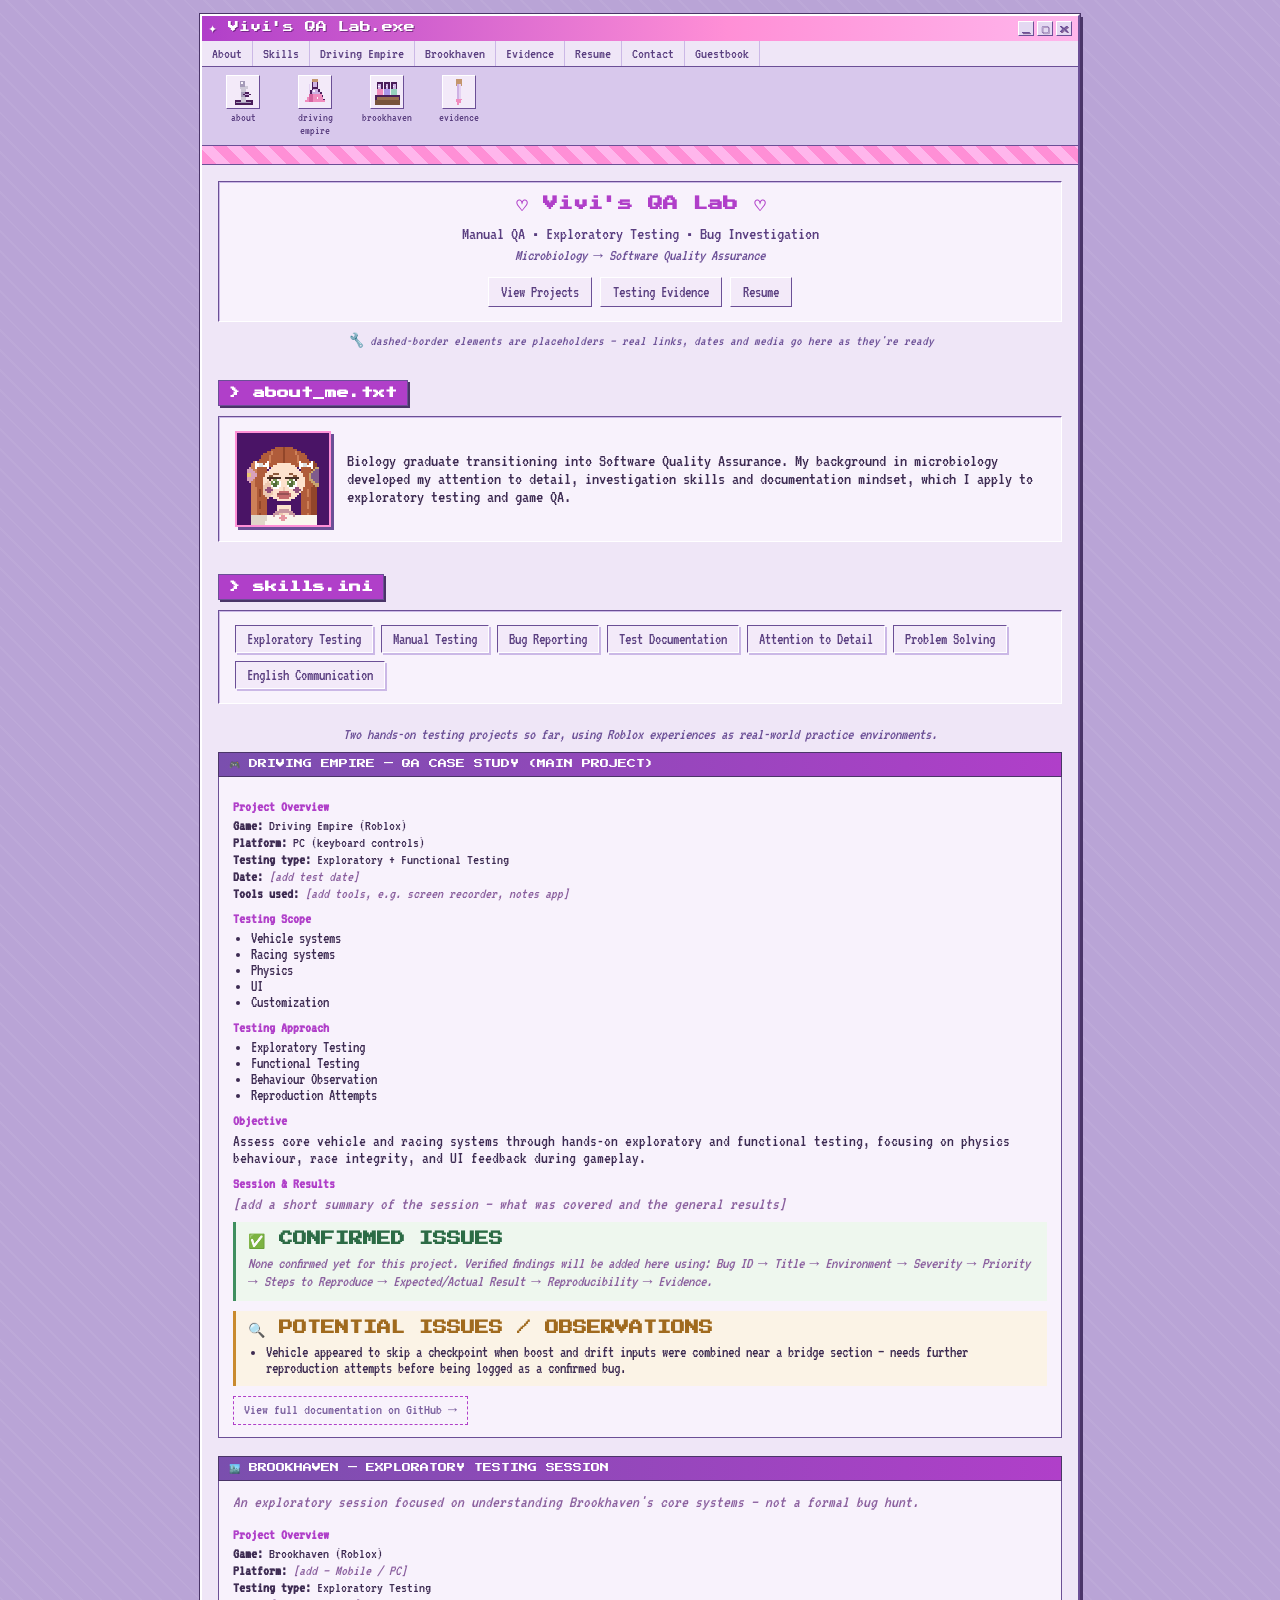
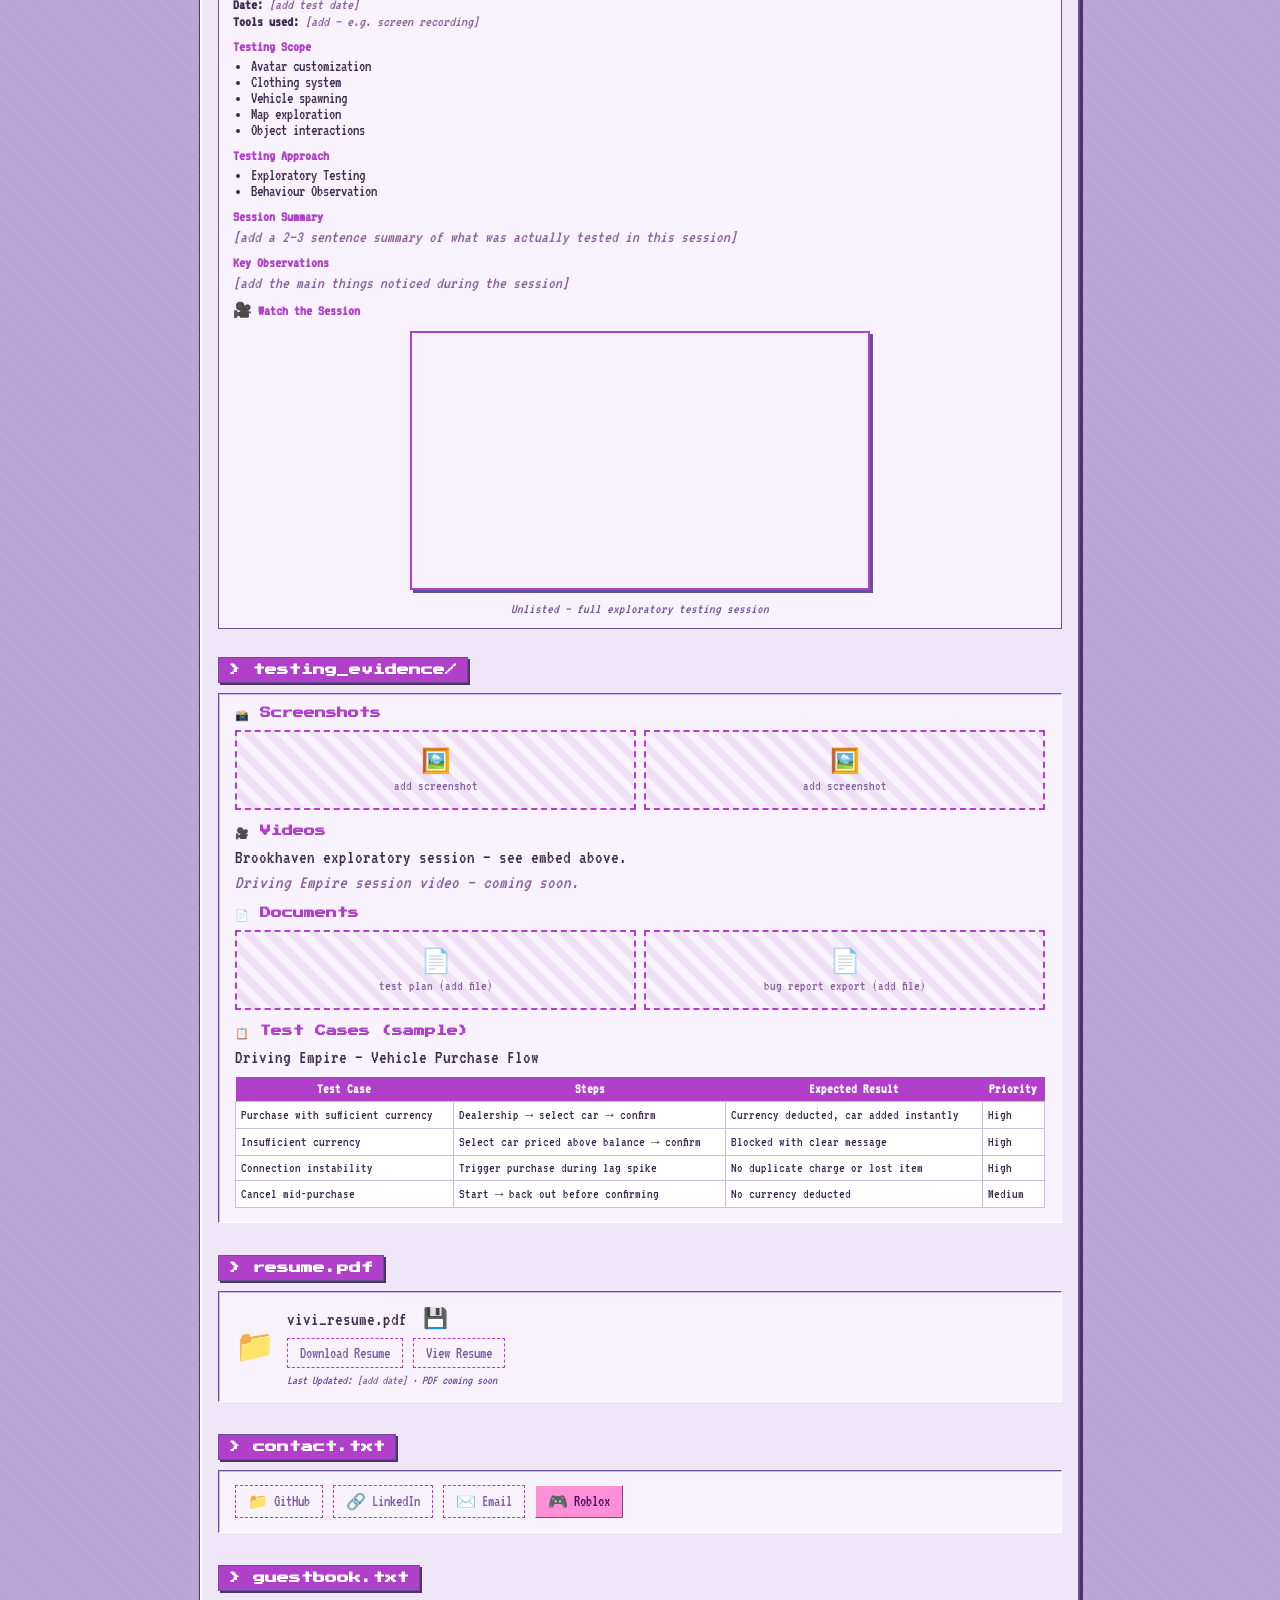
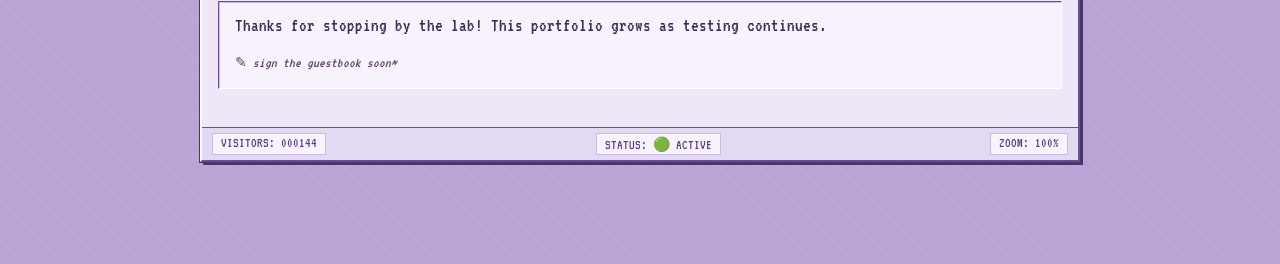
==== vivis-qa-lab-project/vivis-qa-lab/index.html @ 40f6d7b9 "Add files via upload" ====
<!DOCTYPE html>
<html lang="en">
<head>
<meta charset="UTF-8">
<title>&#10022; Vivi's QA Lab.exe &#10022;</title>
<link rel="stylesheet" href="style.css">
</head>
<body>

<div class="desktop">
  <div class="win">
    <div class="titlebar">
      <div>&#10022; Vivi's QA Lab.exe</div>
      <div class="tbtns"><span>_</span><span>&#9634;</span><span>x</span></div>
    </div>
    <div class="menubar">
      <a href="#about">About</a>
      <a href="#skills">Skills</a>
      <a href="#driving-empire">Driving Empire</a>
      <a href="#brookhaven">Brookhaven</a>
      <a href="#evidence">Evidence</a>
      <a href="#resume">Resume</a>
      <a href="#contact">Contact</a>
      <a href="#guestbook">Guestbook</a>
    </div>
    <div class="toolbar">
      <a href="#about"><div class="ticon"><img src="assets/icon-microscope.png" alt="microscope"></div><div class="tlabel">about</div></a>
      <a href="#driving-empire"><div class="ticon"><img src="assets/icon-flask.png" alt="flask"></div><div class="tlabel">driving empire</div></a>
      <a href="#brookhaven"><div class="ticon"><img src="assets/icon-testtubes.png" alt="test tubes"></div><div class="tlabel">brookhaven</div></a>
      <a href="#evidence"><div class="ticon"><img src="assets/icon-pipette.png" alt="pipette"></div><div class="tlabel">evidence</div></a>
    </div>
    <div class="statusstrip">
      <div class="scrolltext">&#10022; VIVI'S QA LAB &#10022; MICROBIOLOGY GRAD TRANSITIONING INTO GAME QA &#10022; TWO HANDS-ON TESTING PROJECTS BELOW &#10022; BEST VIEWED AT 800x600 &#10022;</div>
    </div>

    <div class="winbody">

      <section id="home">
        <div class="inset hero-inner">
          <h1>&#9825; Vivi's QA Lab &#9825;</h1>
          <div class="hero-tagline">Manual QA &bull; Exploratory Testing &bull; Bug Investigation</div>
          <div class="hero-sub">Microbiology &rarr; Software Quality Assurance</div>
          <div class="hero-btns">
            <a href="#driving-empire">View Projects</a>
            <a href="#evidence">Testing Evidence</a>
            <a href="#resume">Resume</a>
          </div>
        </div>
        <div class="legend-note">&#128295; dashed-border elements are placeholders &mdash; real links, dates and media go here as they're ready</div>
      </section>

      <section id="about">
        <h2 class="section-title">&gt; about_me.txt</h2>
        <div class="inset about-flex">
          <div class="avatar-box"><img src="assets/avatar.png" alt="Vivi pixel avatar"></div>
          <div class="about-text">Biology graduate transitioning into Software Quality Assurance. My background in microbiology developed my attention to detail, investigation skills and documentation mindset, which I apply to exploratory testing and game QA.</div>
        </div>
      </section>

      <section id="skills">
        <h2 class="section-title">&gt; skills.ini</h2>
        <div class="inset skills-tags">
          <span class="skill-tag">Exploratory Testing</span>
          <span class="skill-tag">Manual Testing</span>
          <span class="skill-tag">Bug Reporting</span>
          <span class="skill-tag">Test Documentation</span>
          <span class="skill-tag">Attention to Detail</span>
          <span class="skill-tag">Problem Solving</span>
          <span class="skill-tag">English Communication</span>
        </div>
      </section>

      <p class="project-intro" style="text-align:center;">Two hands-on testing projects so far, using Roblox experiences as real-world practice environments.</p>

      <section id="driving-empire" class="experiment">
        <div class="exp-titlebar">&#127918; DRIVING EMPIRE &mdash; QA CASE STUDY (MAIN PROJECT)</div>
        <div class="exp-body">

          <div class="exp-section-label">Project Overview</div>
          <div class="overview-grid">
            <div><b>Game:</b> Driving Empire (Roblox)</div>
            <div><b>Platform:</b> PC (keyboard controls)</div>
            <div><b>Testing type:</b> Exploratory + Functional Testing</div>
            <div><b>Date:</b> <span class="placeholder-text">[add test date]</span></div>
            <div><b>Tools used:</b> <span class="placeholder-text">[add tools, e.g. screen recorder, notes app]</span></div>
          </div>

          <div class="exp-section-label">Testing Scope</div>
          <ul class="scope-list">
            <li>Vehicle systems</li>
            <li>Racing systems</li>
            <li>Physics</li>
            <li>UI</li>
            <li>Customization</li>
          </ul>

          <div class="exp-section-label">Testing Approach</div>
          <ul class="approach-list">
            <li>Exploratory Testing</li>
            <li>Functional Testing</li>
            <li>Behaviour Observation</li>
            <li>Reproduction Attempts</li>
          </ul>

          <div class="exp-section-label">Objective</div>
          <p style="margin:0 0 6px;">Assess core vehicle and racing systems through hands-on exploratory and functional testing, focusing on physics behaviour, race integrity, and UI feedback during gameplay.</p>

          <div class="exp-section-label">Session &amp; Results</div>
          <p style="margin:0 0 6px;" class="placeholder-text">[add a short summary of the session &mdash; what was covered and the general results]</p>

          <div class="issue-block confirmed">
            <h5>&#9989; CONFIRMED ISSUES</h5>
            <p class="placeholder-text" style="margin:0;">None confirmed yet for this project. Verified findings will be added here using: Bug ID &rarr; Title &rarr; Environment &rarr; Severity &rarr; Priority &rarr; Steps to Reproduce &rarr; Expected/Actual Result &rarr; Reproducibility &rarr; Evidence.</p>
          </div>

          <div class="issue-block potential">
            <h5>&#128269; POTENTIAL ISSUES / OBSERVATIONS</h5>
            <ul>
              <li>Vehicle appeared to skip a checkpoint when boost and drift inputs were combined near a bridge section &mdash; needs further reproduction attempts before being logged as a confirmed bug.</li>
            </ul>
          </div>

          <a class="gh-link" href="#">View full documentation on GitHub &rarr;</a>
        </div>
      </section>

      <section id="brookhaven" class="experiment">
        <div class="exp-titlebar">&#127961;&#65039; BROOKHAVEN &mdash; EXPLORATORY TESTING SESSION</div>
        <div class="exp-body">
          <p class="placeholder-text" style="margin-top:0;">An exploratory session focused on understanding Brookhaven's core systems &mdash; not a formal bug hunt.</p>

          <div class="exp-section-label">Project Overview</div>
          <div class="overview-grid">
            <div><b>Game:</b> Brookhaven (Roblox)</div>
            <div><b>Platform:</b> <span class="placeholder-text">[add &mdash; Mobile / PC]</span></div>
            <div><b>Testing type:</b> Exploratory Testing</div>
            <div><b>Date:</b> <span class="placeholder-text">[add test date]</span></div>
            <div><b>Tools used:</b> <span class="placeholder-text">[add &mdash; e.g. screen recording]</span></div>
          </div>

          <div class="exp-section-label">Testing Scope</div>
          <ul class="scope-list">
            <li>Avatar customization</li>
            <li>Clothing system</li>
            <li>Vehicle spawning</li>
            <li>Map exploration</li>
            <li>Object interactions</li>
          </ul>

          <div class="exp-section-label">Testing Approach</div>
          <ul class="approach-list">
            <li>Exploratory Testing</li>
            <li>Behaviour Observation</li>
          </ul>

          <div class="exp-section-label">Session Summary</div>
          <p style="margin:0 0 6px;" class="placeholder-text">[add a 2&ndash;3 sentence summary of what was actually tested in this session]</p>

          <div class="exp-section-label">Key Observations</div>
          <p style="margin:0 0 6px;" class="placeholder-text">[add the main things noticed during the session]</p>

          <div class="exp-section-label">&#127909; Watch the Session</div>
          <div class="video-embed-wrap">
            <iframe src="https://www.youtube.com/embed/bSPK9YDw3Xk" title="Brookhaven exploratory testing session" allow="accelerometer; encrypted-media; gyroscope; picture-in-picture" allowfullscreen></iframe>
          </div>
          <div class="video-caption">Unlisted &mdash; full exploratory testing session</div>
        </div>
      </section>

      <section id="evidence">
        <h2 class="section-title">&gt; testing_evidence/</h2>
        <div class="inset">

          <div class="evidence-sub">
            <h4>&#128248; Screenshots</h4>
            <div class="evidence-grid">
              <div class="evidence-box"><div class="eicon">&#128444;&#65039;</div>add screenshot</div>
              <div class="evidence-box"><div class="eicon">&#128444;&#65039;</div>add screenshot</div>
            </div>
          </div>

          <div class="evidence-sub">
            <h4>&#127909; Videos</h4>
            <p style="margin:0 0 6px;">Brookhaven exploratory session &mdash; see embed above.</p>
            <p style="margin:0;" class="placeholder-text">Driving Empire session video &mdash; coming soon.</p>
          </div>

          <div class="evidence-sub">
            <h4>&#128196; Documents</h4>
            <div class="evidence-grid">
              <div class="evidence-box"><div class="eicon">&#128196;</div>test plan (add file)</div>
              <div class="evidence-box"><div class="eicon">&#128196;</div>bug report export (add file)</div>
            </div>
          </div>

          <div class="evidence-sub" style="margin-bottom:0;">
            <h4>&#128203; Test Cases (sample)</h4>
            <p style="margin:0 0 4px;">Driving Empire &mdash; Vehicle Purchase Flow</p>
            <div class="table-scroll">
              <table class="testplan-table">
                <tr><th>Test Case</th><th>Steps</th><th>Expected Result</th><th>Priority</th></tr>
                <tr><td>Purchase with sufficient currency</td><td>Dealership &rarr; select car &rarr; confirm</td><td>Currency deducted, car added instantly</td><td>High</td></tr>
                <tr><td>Insufficient currency</td><td>Select car priced above balance &rarr; confirm</td><td>Blocked with clear message</td><td>High</td></tr>
                <tr><td>Connection instability</td><td>Trigger purchase during lag spike</td><td>No duplicate charge or lost item</td><td>High</td></tr>
                <tr><td>Cancel mid-purchase</td><td>Start &rarr; back out before confirming</td><td>No currency deducted</td><td>Medium</td></tr>
              </table>
            </div>
          </div>

        </div>
      </section>

      <section id="resume">
        <h2 class="section-title">&gt; resume.pdf</h2>
        <div class="inset file-tab">
          <div class="fico">&#128193;</div>
          <div style="flex:1; min-width:180px;">
            <div style="margin-bottom:4px;">vivi_resume.pdf &nbsp;<span class="floppy-hover" title="save your progress!">&#128190;</span></div>
            <div class="resume-row">
              <a class="resume-btn" href="#">Download Resume</a>
              <a class="resume-btn" href="#">View Resume</a>
            </div>
            <div class="resume-note">Last Updated: <span class="placeholder-text">[add date]</span> &middot; PDF coming soon</div>
          </div>
        </div>
      </section>

      <section id="contact">
        <h2 class="section-title">&gt; contact.txt</h2>
        <div class="inset">
          <div class="contact-icons">
            <a class="contact-item" href="#"><span>&#128193;</span> GitHub</a>
            <a class="contact-item" href="#"><span>&#128279;</span> LinkedIn</a>
            <a class="contact-item" href="#"><span>&#9993;&#65039;</span> Email</a>
            <a class="contact-item real" href="https://www.roblox.com/share?code=942c1732c4fe4146af4039e1edab7d57&type=Profile&source=ProfileShare&stamp=1785298698552" target="_blank" rel="noopener"><span>&#127918;</span> Roblox</a>
          </div>
        </div>
      </section>

      <section id="guestbook">
        <h2 class="section-title">&gt; guestbook.txt</h2>
        <div class="inset">
          <p style="margin-top:0;">Thanks for stopping by the lab! This portfolio grows as testing continues.</p>
          <div class="guestbook-entry">&#9998; <em>sign the guestbook soon~</em></div>
        </div>
      </section>

    </div>

    <div class="statusbar">
      <span id="visitcount">VISITORS: 000142</span>
      <span>STATUS: &#128994; ACTIVE</span>
      <span>ZOOM: 100%</span>
    </div>
  </div>

  <div class="mouse-track">
    <div class="lab-mouse" id="labmouse"><img src="assets/mouse-frame1.png" id="mouseimg"></div>
  </div>
</div>

<script src="scripts/script.js"></script>

</body>
</html>
---- vivis-qa-lab-project/vivis-qa-lab/style.css ----
@import url('https://fonts.googleapis.com/css2?family=Press+Start+2P&family=VT323&display=swap');
* { box-sizing: border-box; }
body {
  margin: 0; background: #b9a4d6;
  background-image: repeating-linear-gradient(45deg, rgba(255,255,255,0.05) 0px, rgba(255,255,255,0.05) 2px, transparent 2px, transparent 14px);
  font-family: 'VT323', monospace; font-size: 19px; color: #3d2b52; padding: 14px 8px 0; min-height: 100vh;
}
.desktop { max-width: 880px; margin: 0 auto; padding-bottom: 60px; }
.win {
  background: #e4d9f2; border: 2px solid #fff; border-right-color: #6b4f96; border-bottom-color: #6b4f96;
  box-shadow: 3px 3px 0 #4a3568, 0 0 0 1px #4a3568; margin-bottom: 4px; animation: crtFlicker 7s infinite;
}
@keyframes crtFlicker { 0%,19%,21%,23%,25%,54%,56%,100% { opacity: 1; } 20%,24%,55% { opacity: 0.985; } }
.blink { animation: blink 1s steps(1) infinite; }
@keyframes blink { 50% { opacity: 0; } }
.titlebar {
  background: linear-gradient(90deg, #b03fc9 0%, #ff8fd6 60%, #ffb6ec 100%); color: #fff;
  font-family: 'Press Start 2P', monospace; font-size: 11px; display: flex; align-items: center; justify-content: space-between;
  padding: 5px 6px; text-shadow: 1px 1px 0 rgba(74,20,90,0.6);
}
.titlebar .tbtns { display:flex; gap:3px; }
.titlebar .tbtns span {
  width: 16px; height: 15px; background: #e4d9f2; border: 1px solid #fff; border-right-color:#6b4f96; border-bottom-color:#6b4f96;
  color: #6b4f96; display:flex; align-items:center; justify-content:center; font-size: 9px; font-family:'Press Start 2P', monospace;
}
.titlebar .tbtns span:active { border-color:#6b4f96; border-right-color:#fff; border-bottom-color:#fff; transform: translate(1px,1px); }
.menubar { display: flex; flex-wrap: wrap; background: #efe6f7; border-bottom: 1px solid #6b4f96; font-size: 15px; }
.menubar a { padding: 5px 10px; color: #5a3f80; text-decoration: none; border-right: 1px solid #cbb8e6; }
.menubar a:hover { background: #ff8fd6; color:#fff; }
.toolbar { display: flex; flex-wrap: wrap; gap: 10px; background: #d8c8ec; border-bottom: 1px solid #6b4f96; padding: 8px 10px; }
.toolbar a { display: flex; flex-direction: column; align-items: center; gap: 2px; text-decoration: none; width: 62px; }
.toolbar .ticon {
  width: 34px; height: 34px; background: #f3eaf9; border: 1px solid #fff; border-right-color:#6b4f96; border-bottom-color:#6b4f96;
  display: flex; align-items:center; justify-content:center; overflow: hidden; transition: transform 0.15s, filter 0.15s;
}
.toolbar a:hover .ticon { transform: scale(1.12); filter: brightness(1.15); }
.toolbar .ticon img { width: 26px; height:26px; image-rendering: pixelated; }
.toolbar .tlabel { font-size: 12px; color: #5a3f80; text-align:center; line-height:1.1; }
.statusstrip {
  background: repeating-linear-gradient(45deg, #ff8fd6, #ff8fd6 10px, #ffb6ec 10px, #ffb6ec 20px); border-bottom: 1px solid #6b4f96;
  font-family: 'Press Start 2P', monospace; font-size: 8px; color: #4a0d63; overflow: hidden; white-space: nowrap; padding: 4px 0;
}
.statusstrip .scrolltext { display: inline-block; padding-left: 100%; animation: scroll-left 16s linear infinite; }
@keyframes scroll-left { 0% { transform: translateX(0);} 100% { transform: translateX(-100%);} }
.winbody { padding: 16px; background: #efe6f7; }
.inset { background: #f8f2fc; border: 1px solid #6b4f96; border-right-color:#fff; border-bottom-color:#fff; box-shadow: inset 1px 1px 0 #cbb8e6; padding: 14px 16px; }
section { margin-bottom: 22px; }
h2.section-title {
  font-family: 'Press Start 2P', monospace; font-size: 12px; color: #fff; background: #b03fc9; border: 1px solid #6b4f96;
  padding: 6px 10px; display:inline-block; margin-bottom: 10px; box-shadow: 2px 2px 0 #4a3568;
}
.hero-inner { text-align:center; }
.hero-inner h1 { font-family: 'Press Start 2P', monospace; font-size: 15px; color: #b03fc9; margin: 0 0 10px; }
.hero-tagline { font-size: 18px; color:#5a3f80; margin: 4px 0; }
.hero-sub { font-size: 16px; color:#6b4f96; font-style: italic; margin: 2px 0 10px; }
.hero-btns { display:flex; gap:8px; justify-content:center; flex-wrap:wrap; margin-top: 12px; }
.hero-btns a {
  font-family: 'VT323', monospace; font-size: 16px; background: #f3eaf9; border: 1px solid #fff;
  border-right-color:#6b4f96; border-bottom-color:#6b4f96; padding: 6px 12px; text-decoration:none; color:#5a3f80;
}
.hero-btns a:active { border-color:#6b4f96; border-right-color:#fff; border-bottom-color:#fff; transform: translate(1px,1px); }
.legend-note { text-align:center; font-size:14px; color:#6b4f96; font-style:italic; margin: 10px 0 0; }
.about-flex { display:flex; gap:16px; flex-wrap:wrap; align-items:center; }
.avatar-box { width:96px; height:96px; flex-shrink:0; background:#4a1466; border:2px solid #ff8fd6; box-shadow:3px 3px 0 #6b4f96; overflow:hidden; }
.avatar-box img { width:100%; height:100%; object-fit:contain; image-rendering:pixelated; }
.about-text { flex:1; min-width:200px; font-size:18px; }
.skills-tags { display:flex; flex-wrap:wrap; gap:8px; }
.skill-tag {
  font-family:'VT323',monospace; font-size:16px; background:#f3eaf9; border:1px solid #6b4f96; border-right-color:#fff; border-bottom-color:#fff;
  box-shadow:2px 2px 0 #cbb8e6; padding:5px 11px; color:#5a3f80;
}
.project-intro { font-size:16px; color:#6b4f96; font-style:italic; margin-bottom:10px; }
.experiment { margin-bottom: 18px; }
.exp-titlebar { background: linear-gradient(90deg, #7a4fae, #b03fc9); color:#fff; font-family:'Press Start 2P', monospace; font-size:9px; padding: 6px 10px; border: 1px solid #4a3568; }
.exp-body { background:#f8f2fc; border:1px solid #6b4f96; border-top:none; padding: 12px 14px; font-size: 17px; }
.exp-section-label { font-weight:bold; color:#b03fc9; margin:10px 0 4px; font-size:15px; }
.overview-grid { font-size:15px; margin: 4px 0 10px; }
.overview-grid div { margin: 2px 0; }
.placeholder-text { color:#8a5f9e; font-style:italic; }
.scope-list, .approach-list { margin:0 0 8px; padding-left:18px; font-size:16px; }
.issue-block { margin-top: 10px; padding: 10px 12px; border-left: 3px solid; font-size: 16px; }
.issue-block.confirmed { border-left-color: #3f8f5f; background: #eef7ee; }
.issue-block.potential { border-left-color: #c98a2e; background: #fbf3e6; }
.issue-block h5 { margin: 0 0 6px; font-size: 14px; font-family:'Press Start 2P', monospace; }
.issue-block.confirmed h5 { color: #2c6b45; }
.issue-block.potential h5 { color: #a06a1e; }
.issue-block ul { margin: 4px 0 0; padding-left: 18px; }
.gh-link { display:inline-block; margin-top:10px; font-family:'VT323',monospace; font-size:15px; border:1px dashed #b03fc9; color:#7a5f9e; background:#f8f2fc; padding:5px 10px; text-decoration:none; }
.video-embed-wrap { position:relative; max-width:460px; margin:12px auto; aspect-ratio:16/9; border:2px solid #b03fc9; box-shadow:3px 3px 0 #6b4f96; overflow:hidden; }
.video-embed-wrap iframe { width:100%; height:100%; border:0; display:block; }
.video-caption { text-align:center; font-size:14px; color:#6b4f96; font-style:italic; margin-top:6px; }
.evidence-sub { margin-bottom: 16px; }
.evidence-sub h4 { font-family:'Press Start 2P', monospace; font-size:11px; color:#b03fc9; margin:0 0 8px; }
.evidence-grid { display:grid; grid-template-columns:1fr 1fr; gap:8px; }
.evidence-box {
  min-height: 80px; border: 2px dashed #b03fc9; background: repeating-linear-gradient(45deg, #f8f2fc, #f8f2fc 8px, #efe0f5 8px, #efe0f5 16px);
  display:flex; flex-direction:column; align-items:center; justify-content:center; font-size: 14px; color:#8a5f9e; gap:4px;
}
.evidence-box .eicon { font-size: 24px; }
.table-scroll { overflow-x: auto; }
.testplan-table { width:100%; border-collapse:collapse; font-size:14px; margin-top:6px; min-width:420px; }
.testplan-table th { background:#b03fc9; color:#fff; padding:5px; font-family:'VT323',monospace; }
.testplan-table td { border:1px solid #cbb8e6; padding:5px; background:#fff; }
.file-tab { display:flex; align-items:center; gap:12px; flex-wrap:wrap; }
.fico { font-size:32px; }
.resume-row { display:flex; gap:10px; flex-wrap:wrap; margin-top:8px; }
.resume-btn { font-family:'VT323',monospace; font-size:16px; padding:6px 12px; text-decoration:none; border:1px dashed #b03fc9; color:#7a5f9e; background:#f8f2fc; }
.resume-note { font-size:13px; color:#6b4f96; font-style:italic; margin-top:6px; }
.floppy-hover { display:inline-block; cursor:pointer; transition: transform 0.2s; font-size: 20px; }
.floppy-hover:hover { transform: rotate(-10deg) scale(1.2); }
.contact-icons { display:flex; gap:10px; flex-wrap:wrap; }
.contact-item {
  display:flex; align-items:center; gap:6px; font-family:'VT323',monospace; font-size:16px;
  border:1px dashed #b03fc9; color:#7a5f9e; background:#f8f2fc; padding:6px 12px; text-decoration:none;
}
.contact-item.real { border:1px solid #fff; border-right-color:#6b4f96; border-bottom-color:#6b4f96; background:#ff8fd6; color:#4a0d63; }
.guestbook-entry { font-size:14px; color:#5a3f66; margin: 4px 0; }
.statusbar { display:flex; justify-content:space-between; flex-wrap:wrap; gap:6px; background:#e4d9f2; border-top:1px solid #6b4f96; padding: 5px 10px; font-size:14px; color:#5a3f80; }
.statusbar span { border:1px solid #cbb8e6; padding:2px 8px; background:#f8f2fc; }
.mouse-track { position: relative; height: 34px; max-width: 880px; margin: 0 auto; overflow: hidden; }
.lab-mouse { position: absolute; bottom: 0; left: -40px; width: 34px; height: 22px; image-rendering: pixelated; animation: scurry 9s linear infinite; }
.lab-mouse img { width:100%; height:100%; display:block; }
@keyframes scurry {
  0% { left: -40px; } 48% { left: calc(100% - 20px); transform: scaleX(1); }
  50% { left: calc(100% - 20px); transform: scaleX(-1); } 98% { left: -40px; transform: scaleX(-1); }
  100% { left: -40px; transform: scaleX(1); }
}
@media (max-width: 600px) {
  .titlebar { font-size: 9px; }
  .hero-inner h1 { font-size: 12px; }
  .evidence-grid { grid-template-columns: 1fr; }
  .about-flex { flex-direction: column; text-align: center; }
}
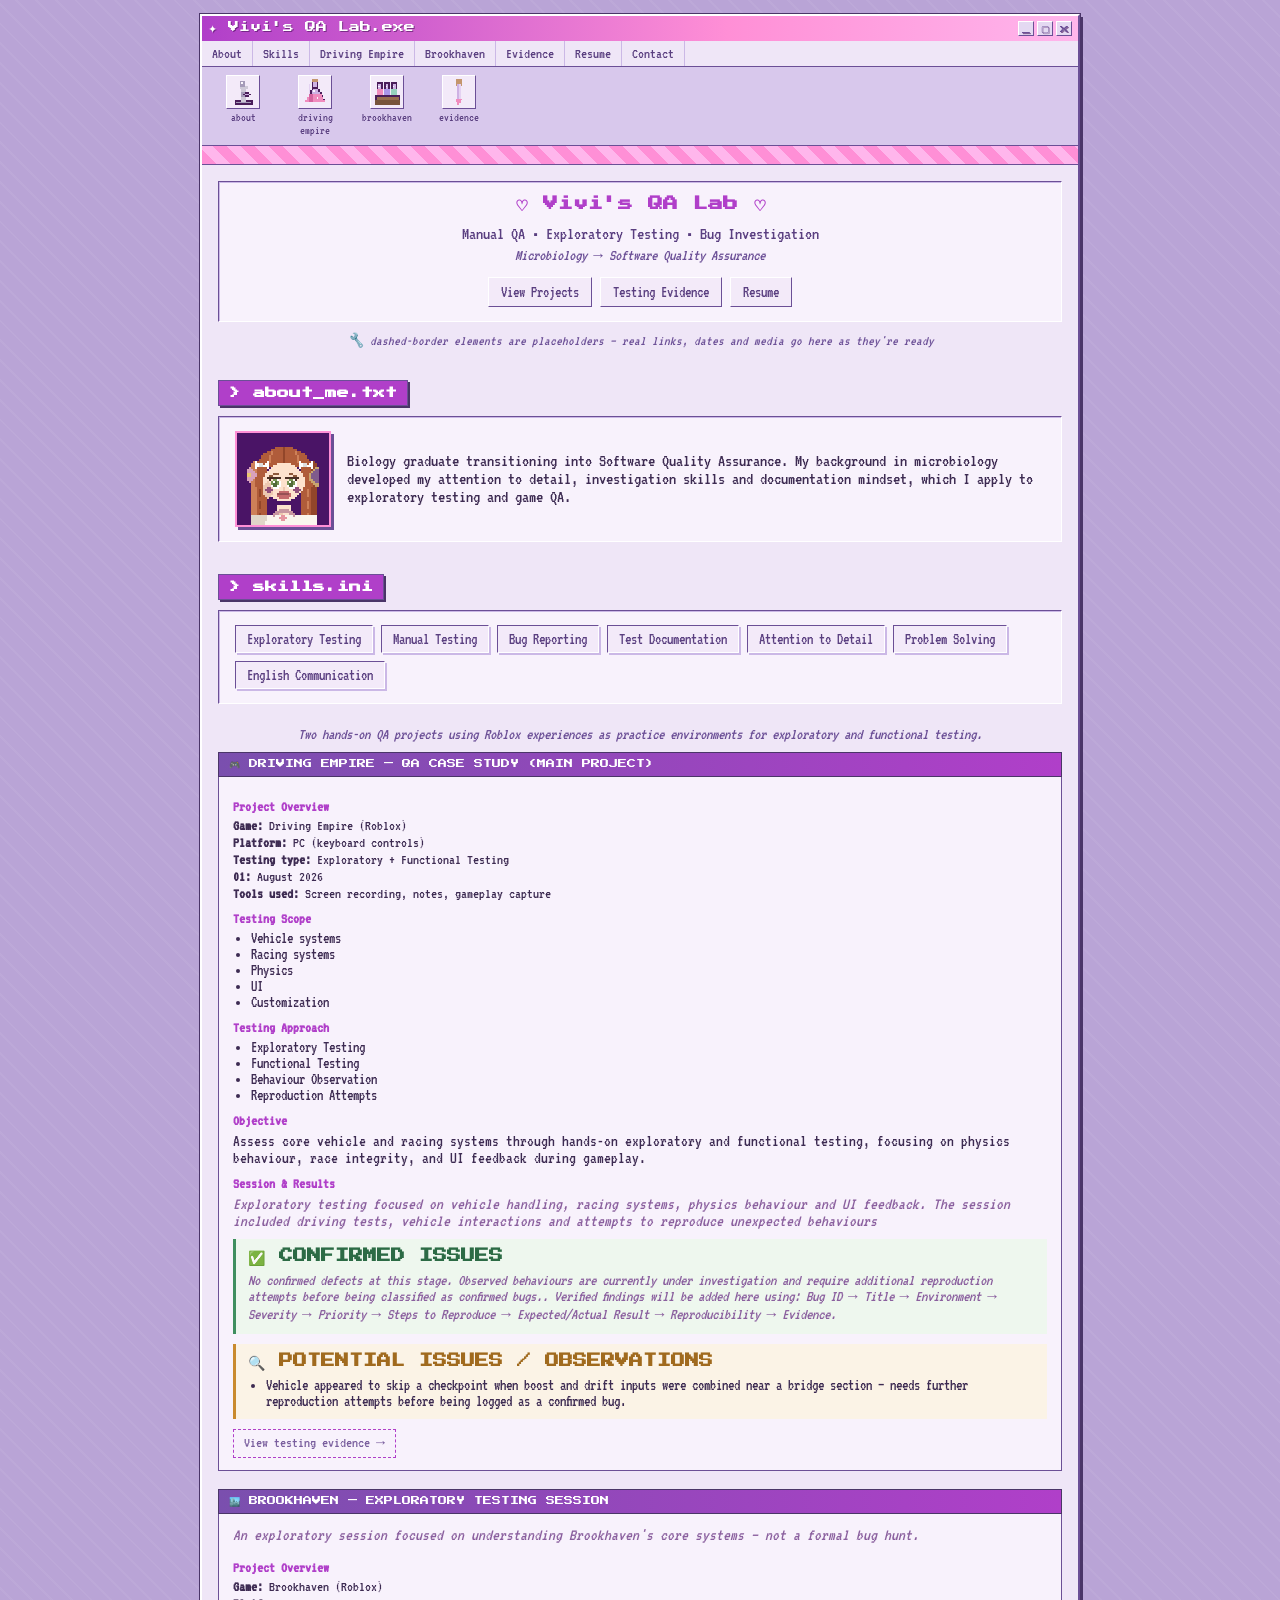
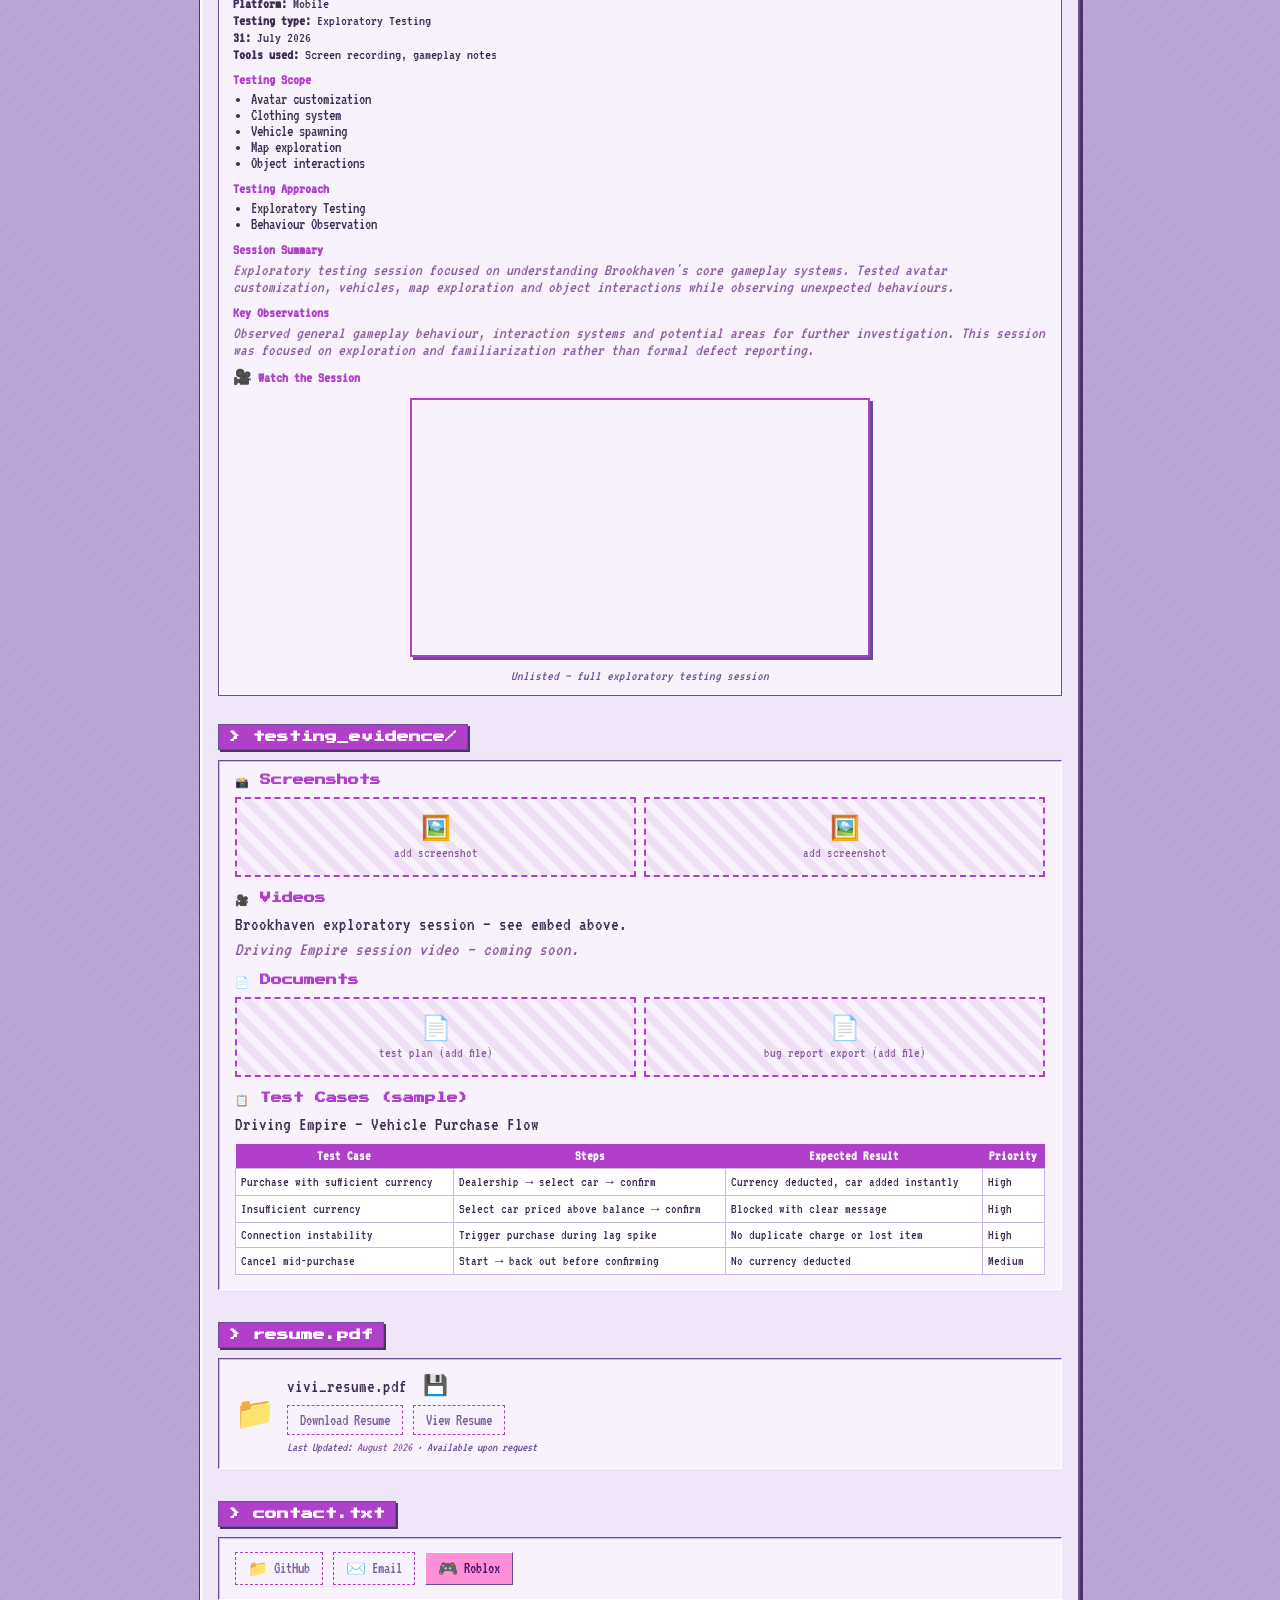
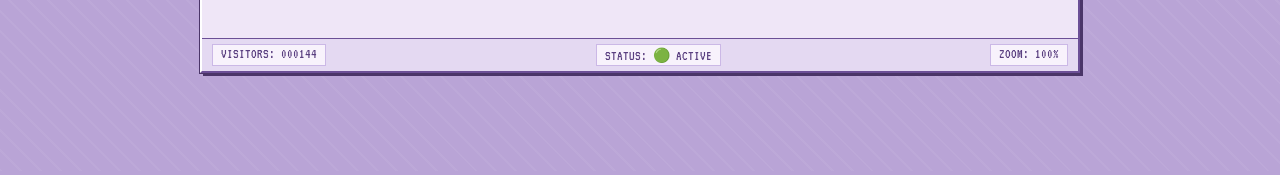
==== commit 0c3a668a: "Remove guestbook and enhance project descriptions Removed guestbook section and updated project desc" ====
--- a/vivis-qa-lab-project/vivis-qa-lab/index.html
+++ b/vivis-qa-lab-project/vivis-qa-lab/index.html
@@ -21,7 +21,6 @@
       <a href="#evidence">Evidence</a>
       <a href="#resume">Resume</a>
       <a href="#contact">Contact</a>
-      <a href="#guestbook">Guestbook</a>
     </div>
     <div class="toolbar">
       <a href="#about"><div class="ticon"><img src="assets/icon-microscope.png" alt="microscope"></div><div class="tlabel">about</div></a>
@@ -70,7 +69,7 @@
         </div>
       </section>
 
-      <p class="project-intro" style="text-align:center;">Two hands-on testing projects so far, using Roblox experiences as real-world practice environments.</p>
+      <p class="project-intro" style="text-align:center;">Two hands-on QA projects using Roblox experiences as practice environments for exploratory and functional testing.</p>
 
       <section id="driving-empire" class="experiment">
         <div class="exp-titlebar">&#127918; DRIVING EMPIRE &mdash; QA CASE STUDY (MAIN PROJECT)</div>
@@ -81,8 +80,8 @@
             <div><b>Game:</b> Driving Empire (Roblox)</div>
             <div><b>Platform:</b> PC (keyboard controls)</div>
             <div><b>Testing type:</b> Exploratory + Functional Testing</div>
-            <div><b>Date:</b> <span class="placeholder-text">[add test date]</span></div>
-            <div><b>Tools used:</b> <span class="placeholder-text">[add tools, e.g. screen recorder, notes app]</span></div>
+            <div><b> 01:</b> August 2026</div>
+            <div><b>Tools used:</b> Screen recording, notes, gameplay capture</div>
           </div>
 
           <div class="exp-section-label">Testing Scope</div>
@@ -106,11 +105,11 @@
           <p style="margin:0 0 6px;">Assess core vehicle and racing systems through hands-on exploratory and functional testing, focusing on physics behaviour, race integrity, and UI feedback during gameplay.</p>
 
           <div class="exp-section-label">Session &amp; Results</div>
-          <p style="margin:0 0 6px;" class="placeholder-text">[add a short summary of the session &mdash; what was covered and the general results]</p>
+          <p style="margin:0 0 6px;" class="placeholder-text">Exploratory testing focused on vehicle handling, racing systems, physics behaviour and UI feedback. The session included driving tests, vehicle interactions and attempts to reproduce unexpected behaviours</p>
 
           <div class="issue-block confirmed">
             <h5>&#9989; CONFIRMED ISSUES</h5>
-            <p class="placeholder-text" style="margin:0;">None confirmed yet for this project. Verified findings will be added here using: Bug ID &rarr; Title &rarr; Environment &rarr; Severity &rarr; Priority &rarr; Steps to Reproduce &rarr; Expected/Actual Result &rarr; Reproducibility &rarr; Evidence.</p>
+            <p class="placeholder-text" style="margin:0;">No confirmed defects at this stage. Observed behaviours are currently under investigation and require additional reproduction attempts before being classified as confirmed bugs.. Verified findings will be added here using: Bug ID &rarr; Title &rarr; Environment &rarr; Severity &rarr; Priority &rarr; Steps to Reproduce &rarr; Expected/Actual Result &rarr; Reproducibility &rarr; Evidence.</p>
           </div>
 
           <div class="issue-block potential">
@@ -120,7 +119,7 @@
             </ul>
           </div>
 
-          <a class="gh-link" href="#">View full documentation on GitHub &rarr;</a>
+          <a class="gh-link" href="#evidence">View testing evidence →</a>
         </div>
       </section>
 
@@ -132,10 +131,10 @@
           <div class="exp-section-label">Project Overview</div>
           <div class="overview-grid">
             <div><b>Game:</b> Brookhaven (Roblox)</div>
-            <div><b>Platform:</b> <span class="placeholder-text">[add &mdash; Mobile / PC]</span></div>
+            <div><b>Platform:</b> Mobile</div>
             <div><b>Testing type:</b> Exploratory Testing</div>
-            <div><b>Date:</b> <span class="placeholder-text">[add test date]</span></div>
-            <div><b>Tools used:</b> <span class="placeholder-text">[add &mdash; e.g. screen recording]</span></div>
+            <div><b> 31:</b> July 2026</div>
+            <div><b>Tools used:</b> Screen recording, gameplay notes</div>
           </div>
 
           <div class="exp-section-label">Testing Scope</div>
@@ -154,10 +153,10 @@
           </ul>
 
           <div class="exp-section-label">Session Summary</div>
-          <p style="margin:0 0 6px;" class="placeholder-text">[add a 2&ndash;3 sentence summary of what was actually tested in this session]</p>
+          <p style="margin:0 0 6px;" class="placeholder-text">Exploratory testing session focused on understanding Brookhaven's core gameplay systems. Tested avatar customization, vehicles, map exploration and object interactions while observing unexpected behaviours.</p>
 
           <div class="exp-section-label">Key Observations</div>
-          <p style="margin:0 0 6px;" class="placeholder-text">[add the main things noticed during the session]</p>
+          <p style="margin:0 0 6px;" class="placeholder-text">Observed general gameplay behaviour, interaction systems and potential areas for further investigation. This session was focused on exploration and familiarization rather than formal defect reporting.</p>
 
           <div class="exp-section-label">&#127909; Watch the Session</div>
           <div class="video-embed-wrap">
@@ -220,7 +219,7 @@
               <a class="resume-btn" href="#">Download Resume</a>
               <a class="resume-btn" href="#">View Resume</a>
             </div>
-            <div class="resume-note">Last Updated: <span class="placeholder-text">[add date]</span> &middot; PDF coming soon</div>
+            <div class="resume-note">Last Updated: <span class="placeholder-text">August 2026</span> &middot; Available upon request</div>
           </div>
         </div>
       </section>
@@ -229,21 +228,13 @@
         <h2 class="section-title">&gt; contact.txt</h2>
         <div class="inset">
           <div class="contact-icons">
-            <a class="contact-item" href="#"><span>&#128193;</span> GitHub</a>
-            <a class="contact-item" href="#"><span>&#128279;</span> LinkedIn</a>
-            <a class="contact-item" href="#"><span>&#9993;&#65039;</span> Email</a>
+            <a class="contact-item" href="https://github.com/Hivila" target="_blank" rel="noopener"><span>&#128193;</span> GitHub</a>
+            <a class="contact-item" href="hivilasantos@gmaill.com"><span>&#9993;&#65039;</span> Email</a>
             <a class="contact-item real" href="https://www.roblox.com/share?code=942c1732c4fe4146af4039e1edab7d57&type=Profile&source=ProfileShare&stamp=1785298698552" target="_blank" rel="noopener"><span>&#127918;</span> Roblox</a>
           </div>
         </div>
       </section>
 
-      <section id="guestbook">
-        <h2 class="section-title">&gt; guestbook.txt</h2>
-        <div class="inset">
-          <p style="margin-top:0;">Thanks for stopping by the lab! This portfolio grows as testing continues.</p>
-          <div class="guestbook-entry">&#9998; <em>sign the guestbook soon~</em></div>
-        </div>
-      </section>
 
     </div>
 
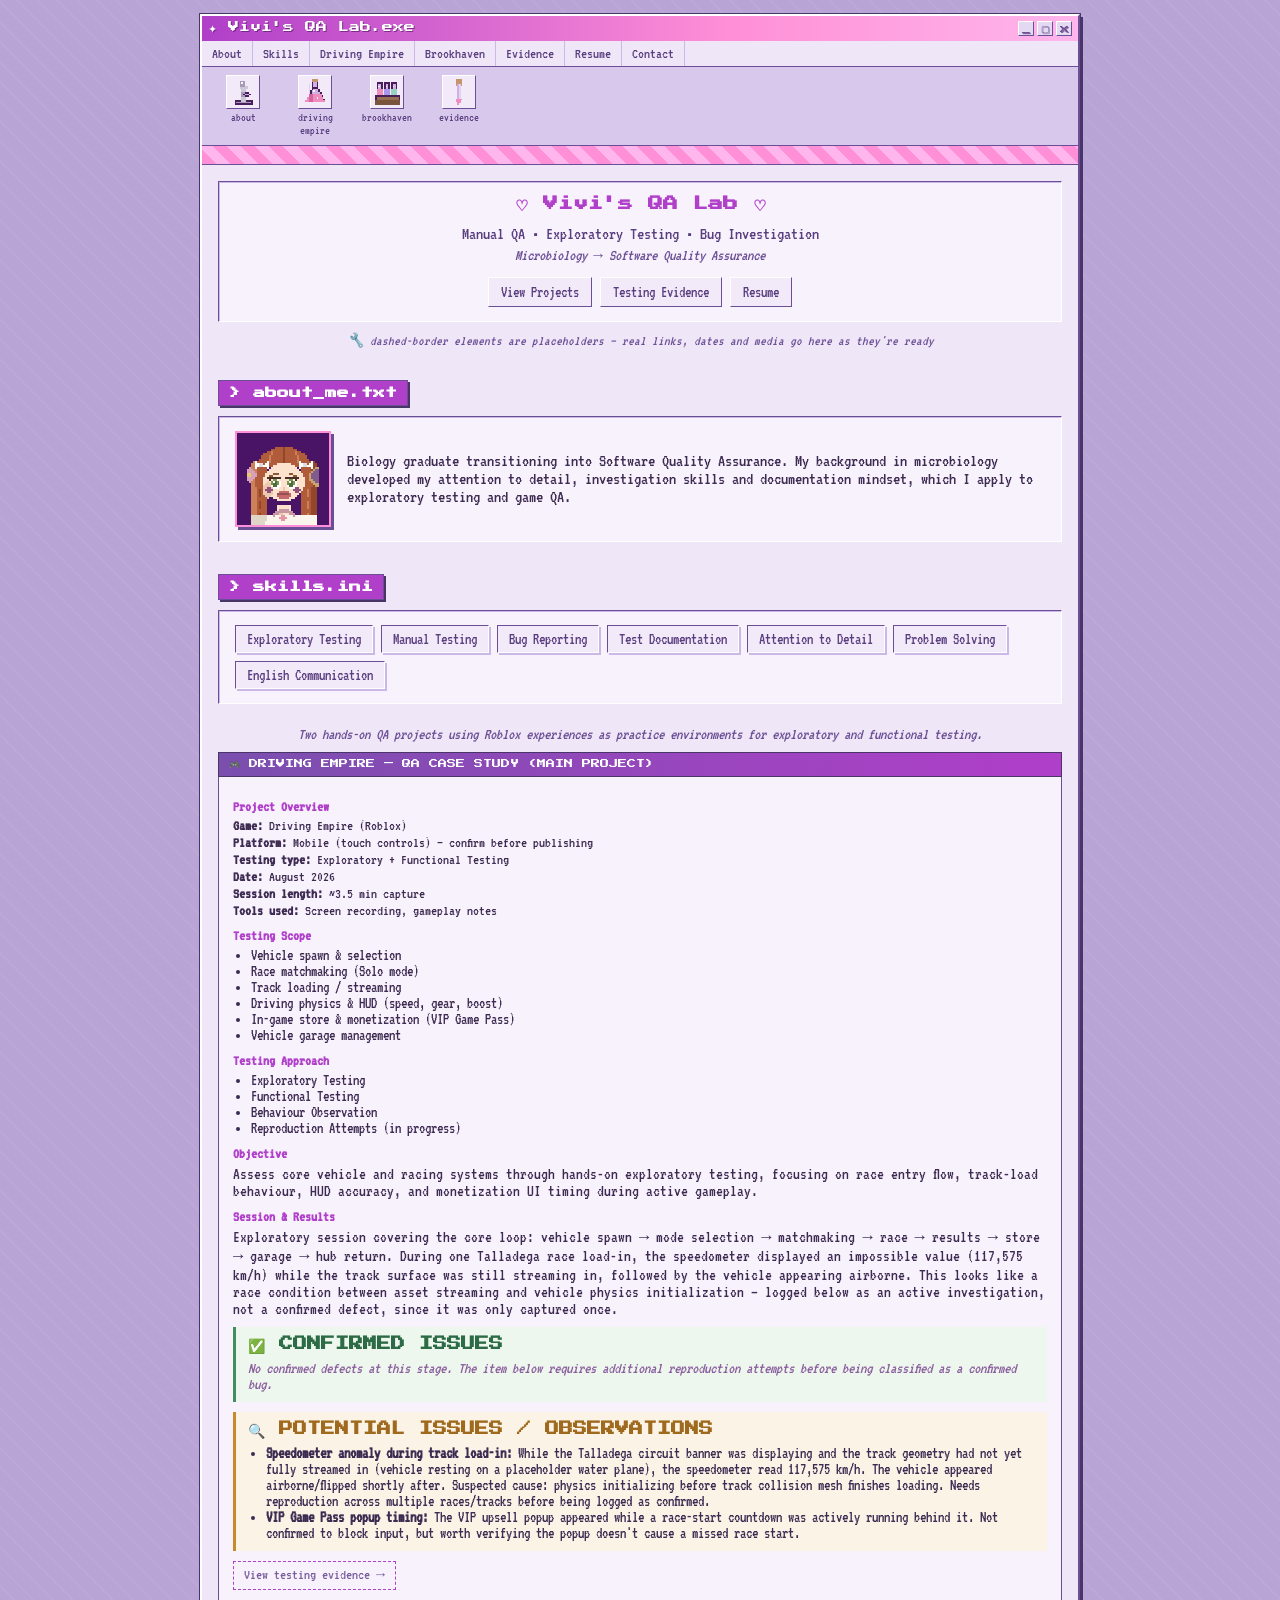
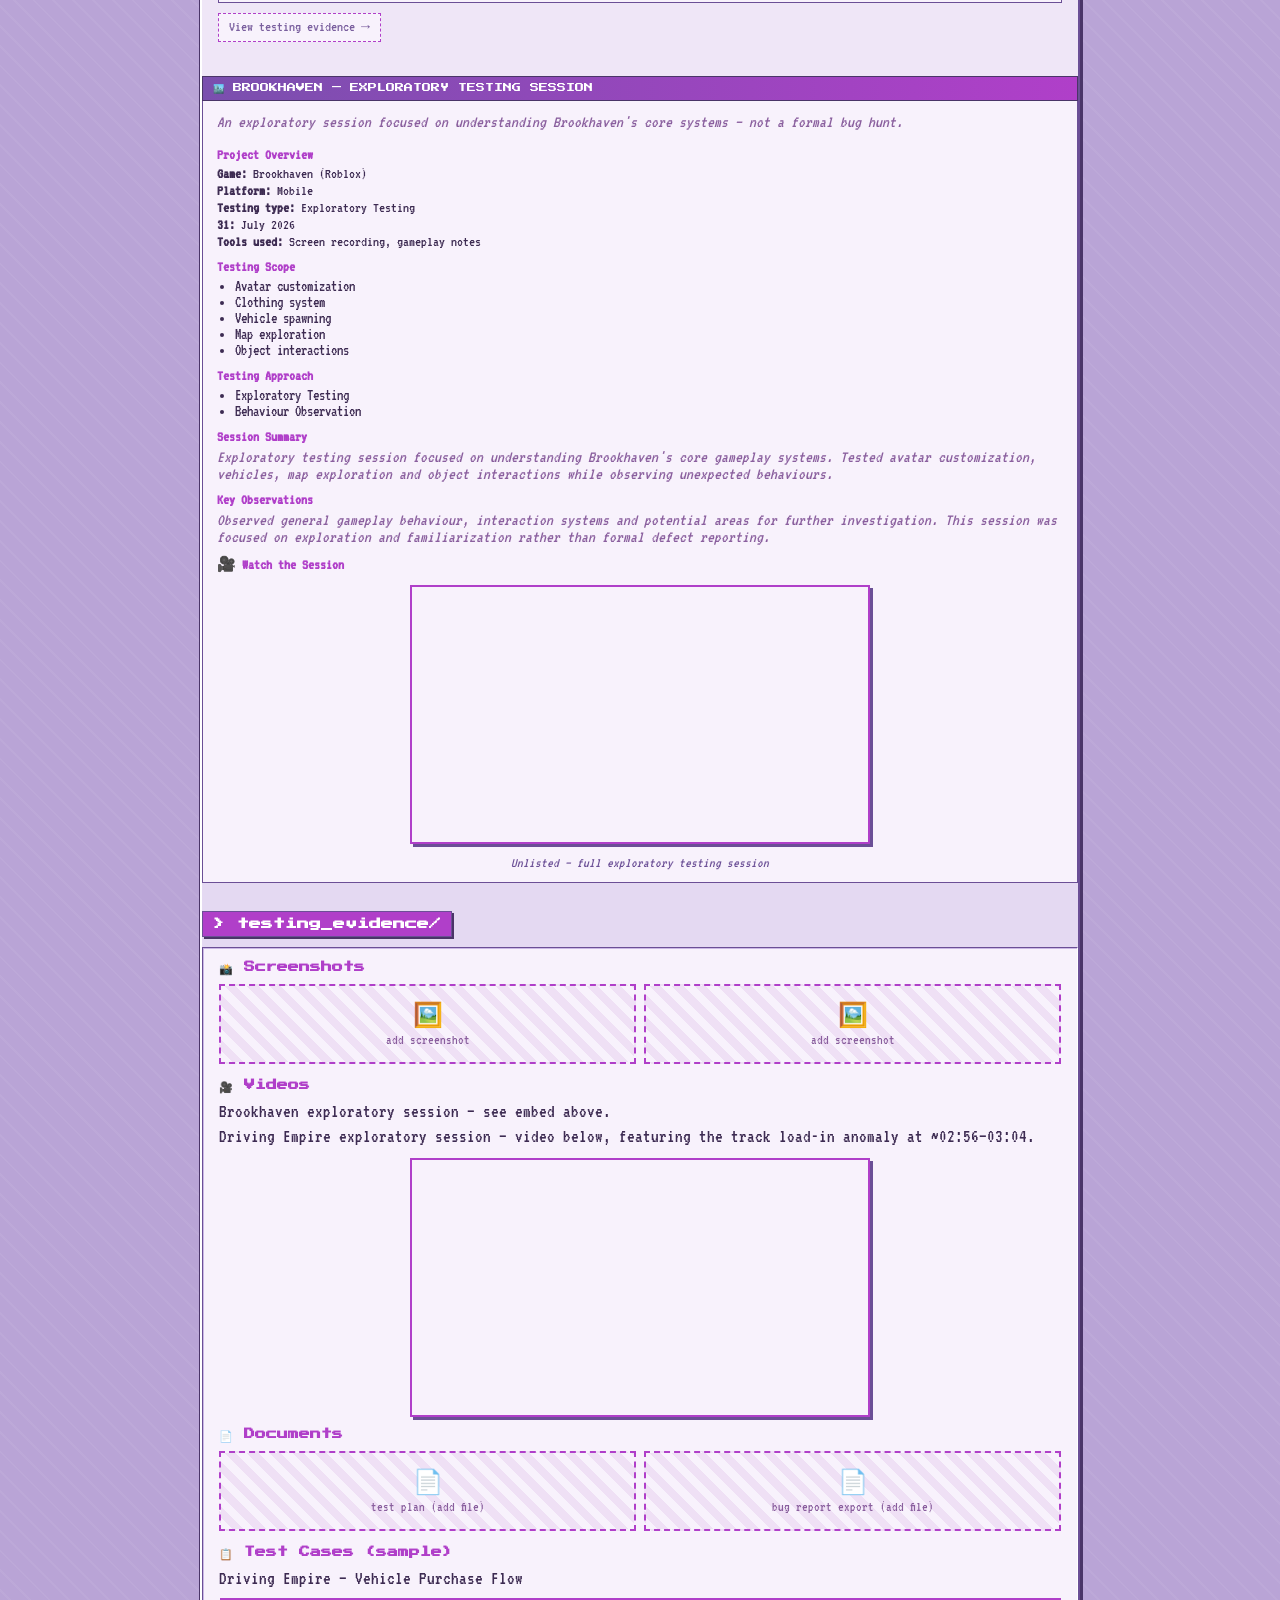
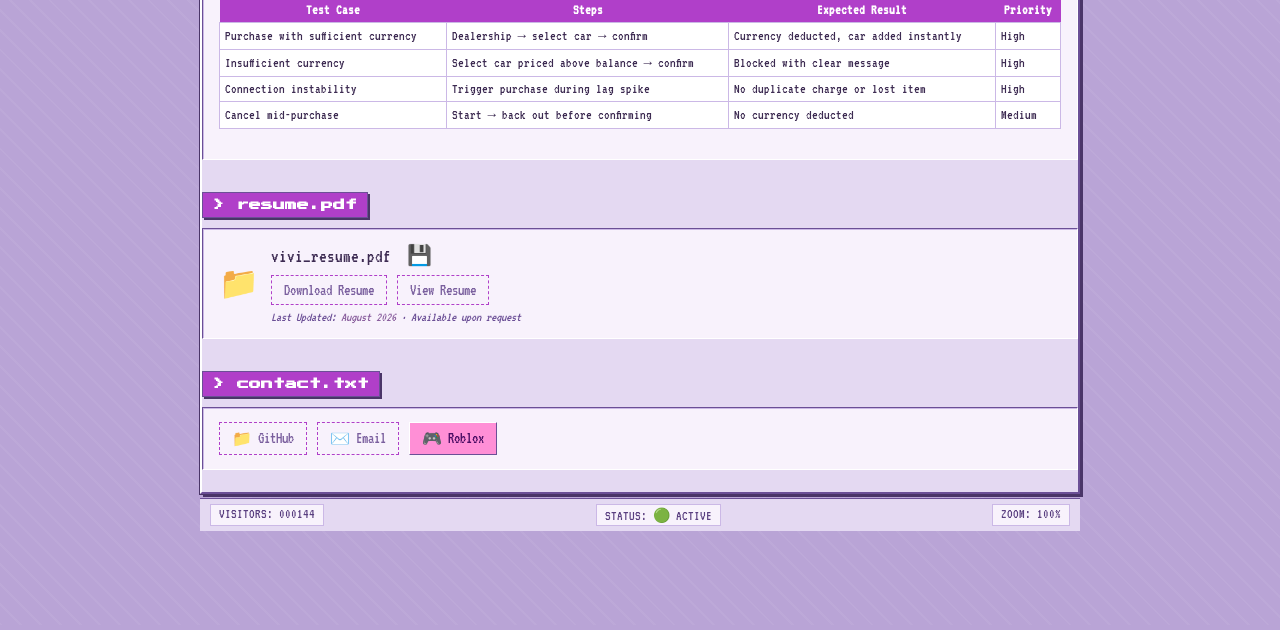
==== commit 62b5382b: "Revise QA case study details for Driving Empire Updated project overview, testing scope, approach, a" ====
--- a/vivis-qa-lab-project/vivis-qa-lab/index.html
+++ b/vivis-qa-lab-project/vivis-qa-lab/index.html
@@ -76,47 +76,53 @@
         <div class="exp-body">
 
           <div class="exp-section-label">Project Overview</div>
-          <div class="overview-grid">
-            <div><b>Game:</b> Driving Empire (Roblox)</div>
-            <div><b>Platform:</b> PC (keyboard controls)</div>
-            <div><b>Testing type:</b> Exploratory + Functional Testing</div>
-            <div><b> 01:</b> August 2026</div>
-            <div><b>Tools used:</b> Screen recording, notes, gameplay capture</div>
-          </div>
-
-          <div class="exp-section-label">Testing Scope</div>
-          <ul class="scope-list">
-            <li>Vehicle systems</li>
-            <li>Racing systems</li>
-            <li>Physics</li>
-            <li>UI</li>
-            <li>Customization</li>
-          </ul>
-
-          <div class="exp-section-label">Testing Approach</div>
-          <ul class="approach-list">
-            <li>Exploratory Testing</li>
-            <li>Functional Testing</li>
-            <li>Behaviour Observation</li>
-            <li>Reproduction Attempts</li>
-          </ul>
-
-          <div class="exp-section-label">Objective</div>
-          <p style="margin:0 0 6px;">Assess core vehicle and racing systems through hands-on exploratory and functional testing, focusing on physics behaviour, race integrity, and UI feedback during gameplay.</p>
-
-          <div class="exp-section-label">Session &amp; Results</div>
-          <p style="margin:0 0 6px;" class="placeholder-text">Exploratory testing focused on vehicle handling, racing systems, physics behaviour and UI feedback. The session included driving tests, vehicle interactions and attempts to reproduce unexpected behaviours</p>
-
-          <div class="issue-block confirmed">
-            <h5>&#9989; CONFIRMED ISSUES</h5>
-            <p class="placeholder-text" style="margin:0;">No confirmed defects at this stage. Observed behaviours are currently under investigation and require additional reproduction attempts before being classified as confirmed bugs.. Verified findings will be added here using: Bug ID &rarr; Title &rarr; Environment &rarr; Severity &rarr; Priority &rarr; Steps to Reproduce &rarr; Expected/Actual Result &rarr; Reproducibility &rarr; Evidence.</p>
-          </div>
-
-          <div class="issue-block potential">
-            <h5>&#128269; POTENTIAL ISSUES / OBSERVATIONS</h5>
-            <ul>
-              <li>Vehicle appeared to skip a checkpoint when boost and drift inputs were combined near a bridge section &mdash; needs further reproduction attempts before being logged as a confirmed bug.</li>
-            </ul>
+<div class="overview-grid">
+  <div><b>Game:</b> Driving Empire (Roblox)</div>
+  <div><b>Platform:</b> Mobile (touch controls) — confirm before publishing</div>
+  <div><b>Testing type:</b> Exploratory + Functional Testing</div>
+  <div><b>Date:</b> August 2026</div>
+  <div><b>Session length:</b> ~3.5 min capture</div>
+  <div><b>Tools used:</b> Screen recording, gameplay notes</div>
+</div>
+
+<div class="exp-section-label">Testing Scope</div>
+<ul class="scope-list">
+  <li>Vehicle spawn & selection</li>
+  <li>Race matchmaking (Solo mode)</li>
+  <li>Track loading / streaming</li>
+  <li>Driving physics & HUD (speed, gear, boost)</li>
+  <li>In-game store & monetization (VIP Game Pass)</li>
+  <li>Vehicle garage management</li>
+</ul>
+
+<div class="exp-section-label">Testing Approach</div>
+<ul class="approach-list">
+  <li>Exploratory Testing</li>
+  <li>Functional Testing</li>
+  <li>Behaviour Observation</li>
+  <li>Reproduction Attempts (in progress)</li>
+</ul>
+
+<div class="exp-section-label">Objective</div>
+<p style="margin:0 0 6px;">Assess core vehicle and racing systems through hands-on exploratory testing, focusing on race entry flow, track-load behaviour, HUD accuracy, and monetization UI timing during active gameplay.</p>
+
+<div class="exp-section-label">Session &amp; Results</div>
+<p style="margin:0 0 6px;">Exploratory session covering the core loop: vehicle spawn → mode selection → matchmaking → race → results → store → garage → hub return. During one Talladega race load-in, the speedometer displayed an impossible value (117,575 km/h) while the track surface was still streaming in, followed by the vehicle appearing airborne. This looks like a race condition between asset streaming and vehicle physics initialization — logged below as an active investigation, not a confirmed defect, since it was only captured once.</p>
+
+<div class="issue-block confirmed">
+  <h5>&#9989; CONFIRMED ISSUES</h5>
+  <p class="placeholder-text" style="margin:0;">No confirmed defects at this stage. The item below requires additional reproduction attempts before being classified as a confirmed bug.</p>
+</div>
+
+<div class="issue-block potential">
+  <h5>&#128269; POTENTIAL ISSUES / OBSERVATIONS</h5>
+  <ul>
+    <li><b>Speedometer anomaly during track load-in:</b> While the Talladega circuit banner was displaying and the track geometry had not yet fully streamed in (vehicle resting on a placeholder water plane), the speedometer read 117,575 km/h. The vehicle appeared airborne/flipped shortly after. Suspected cause: physics initializing before track collision mesh finishes loading. Needs reproduction across multiple races/tracks before being logged as confirmed.</li>
+    <li><b>VIP Game Pass popup timing:</b> The VIP upsell popup appeared while a race-start countdown was actively running behind it. Not confirmed to block input, but worth verifying the popup doesn't cause a missed race start.</li>
+  </ul>
+</div>
+
+<a class="gh-link" href="#evidence">View testing evidence →</a>
           </div>
 
           <a class="gh-link" href="#evidence">View testing evidence →</a>
@@ -181,8 +187,10 @@
           <div class="evidence-sub">
             <h4>&#127909; Videos</h4>
             <p style="margin:0 0 6px;">Brookhaven exploratory session &mdash; see embed above.</p>
-            <p style="margin:0;" class="placeholder-text">Driving Empire session video &mdash; coming soon.</p>
-          </div>
+            <p style="margin:0 0 6px;">Driving Empire exploratory session — video below, featuring the track load-in anomaly at ~02:56–03:04.</p>
+<div class="video-embed-wrap">
+  <iframe src="https://youtu.be/Di72Tzo-3uc" title="Driving Empire exploratory testing session" allow="accelerometer; encrypted-media; gyroscope; picture-in-picture" allowfullscreen></iframe>
+</div>
 
           <div class="evidence-sub">
             <h4>&#128196; Documents</h4>
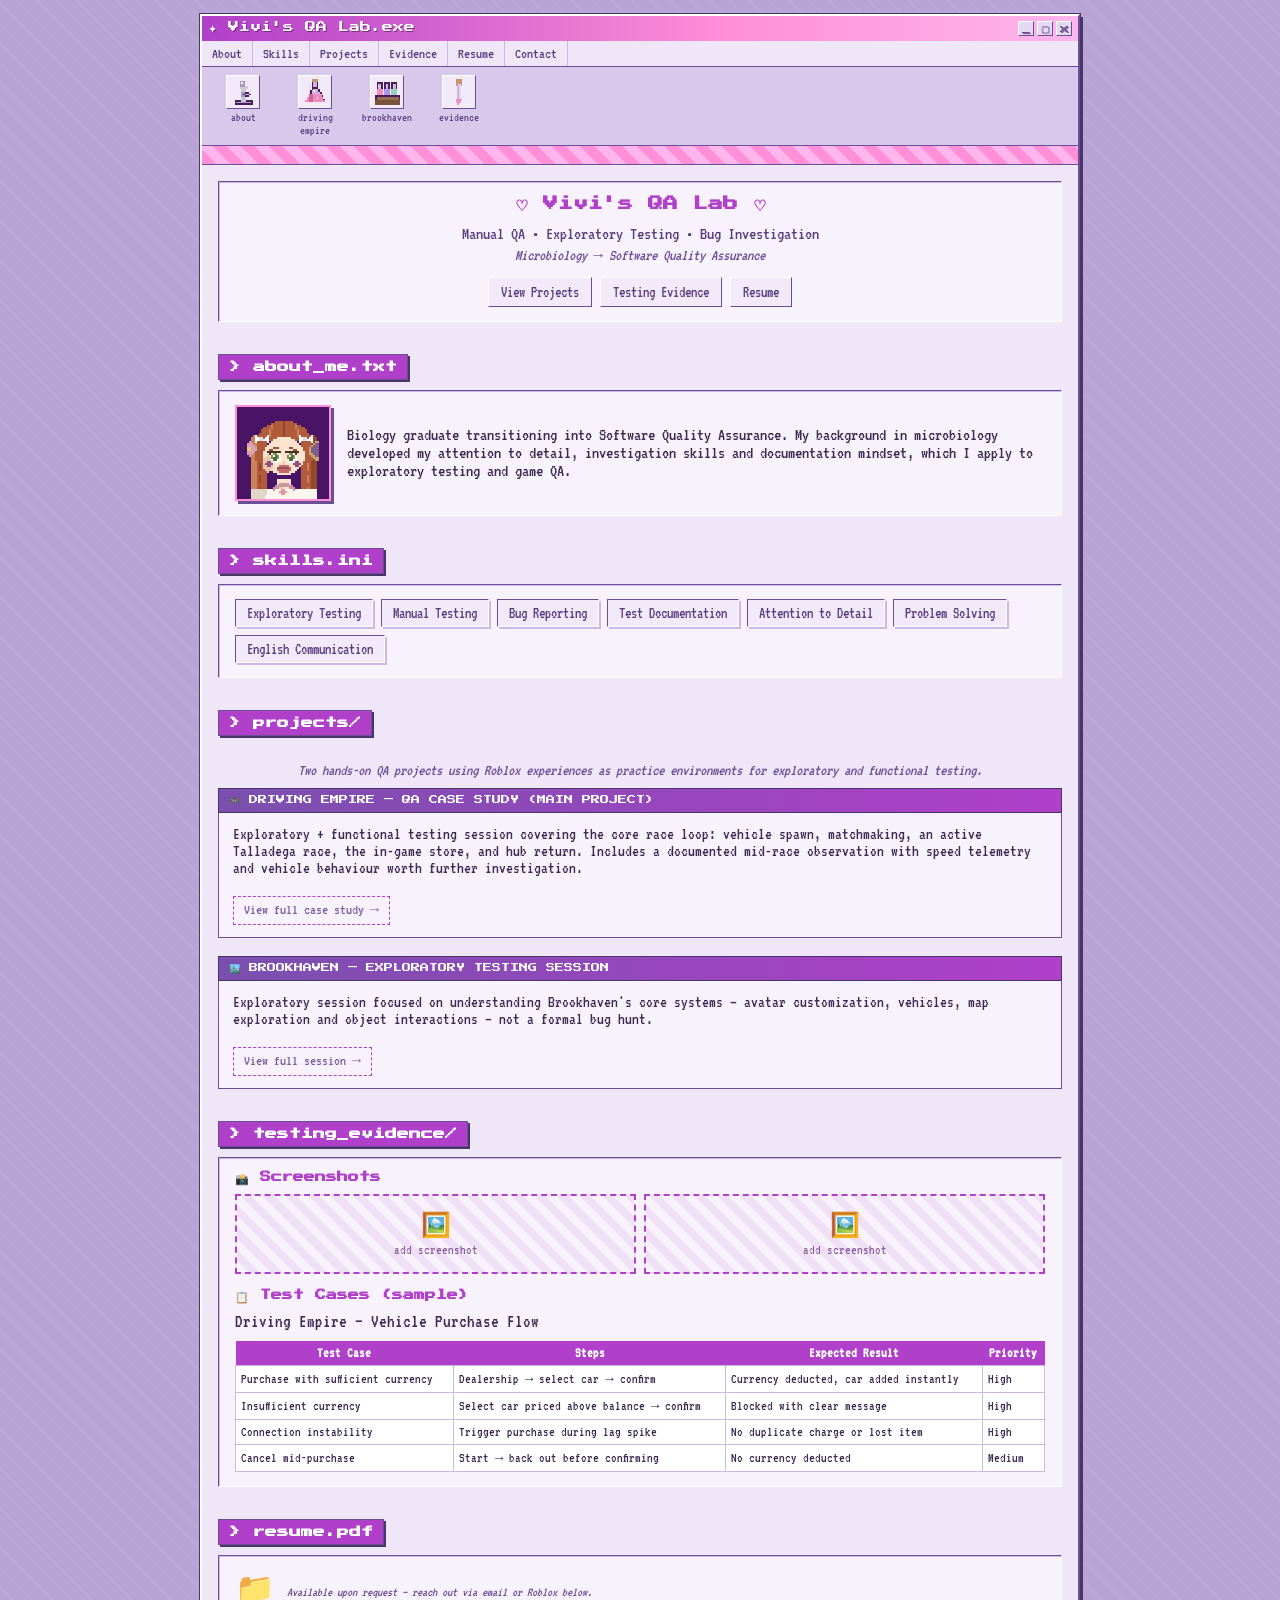
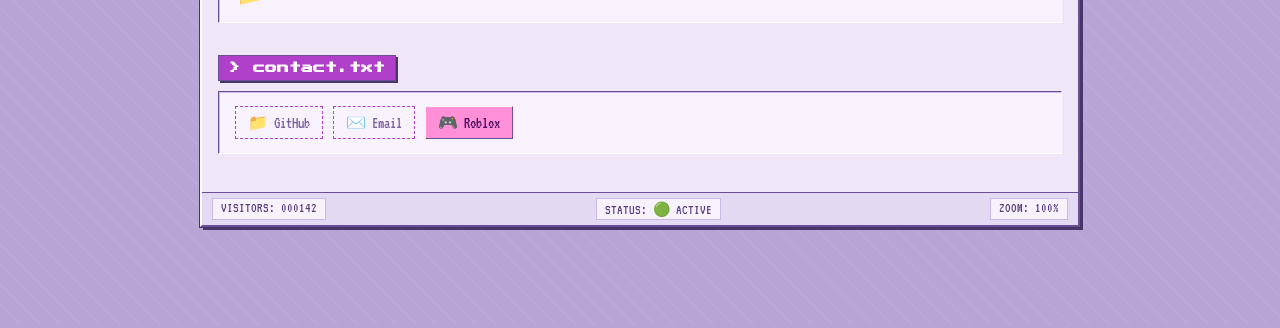
==== commit 6bdad914: "Add files via upload" ====
--- a/vivis-qa-lab-project/vivis-qa-lab/index.html
+++ b/vivis-qa-lab-project/vivis-qa-lab/index.html
@@ -2,6 +2,7 @@
 <html lang="en">
 <head>
 <meta charset="UTF-8">
+<meta name="viewport" content="width=device-width, initial-scale=1.0">
 <title>&#10022; Vivi's QA Lab.exe &#10022;</title>
 <link rel="stylesheet" href="style.css">
 </head>
@@ -16,16 +17,15 @@
     <div class="menubar">
       <a href="#about">About</a>
       <a href="#skills">Skills</a>
-      <a href="#driving-empire">Driving Empire</a>
-      <a href="#brookhaven">Brookhaven</a>
+      <a href="#projects">Projects</a>
       <a href="#evidence">Evidence</a>
       <a href="#resume">Resume</a>
       <a href="#contact">Contact</a>
     </div>
     <div class="toolbar">
       <a href="#about"><div class="ticon"><img src="assets/icon-microscope.png" alt="microscope"></div><div class="tlabel">about</div></a>
-      <a href="#driving-empire"><div class="ticon"><img src="assets/icon-flask.png" alt="flask"></div><div class="tlabel">driving empire</div></a>
-      <a href="#brookhaven"><div class="ticon"><img src="assets/icon-testtubes.png" alt="test tubes"></div><div class="tlabel">brookhaven</div></a>
+      <a href="projects/driving-empire.html"><div class="ticon"><img src="assets/icon-flask.png" alt="flask"></div><div class="tlabel">driving empire</div></a>
+      <a href="projects/brookhaven.html"><div class="ticon"><img src="assets/icon-testtubes.png" alt="test tubes"></div><div class="tlabel">brookhaven</div></a>
       <a href="#evidence"><div class="ticon"><img src="assets/icon-pipette.png" alt="pipette"></div><div class="tlabel">evidence</div></a>
     </div>
     <div class="statusstrip">
@@ -40,12 +40,11 @@
           <div class="hero-tagline">Manual QA &bull; Exploratory Testing &bull; Bug Investigation</div>
           <div class="hero-sub">Microbiology &rarr; Software Quality Assurance</div>
           <div class="hero-btns">
-            <a href="#driving-empire">View Projects</a>
+            <a href="#projects">View Projects</a>
             <a href="#evidence">Testing Evidence</a>
             <a href="#resume">Resume</a>
           </div>
         </div>
-        <div class="legend-note">&#128295; dashed-border elements are placeholders &mdash; real links, dates and media go here as they're ready</div>
       </section>
 
       <section id="about">
@@ -69,106 +68,24 @@
         </div>
       </section>
 
-      <p class="project-intro" style="text-align:center;">Two hands-on QA projects using Roblox experiences as practice environments for exploratory and functional testing.</p>
+      <section id="projects">
+        <h2 class="section-title">&gt; projects/</h2>
+        <p class="project-intro" style="text-align:center;">Two hands-on QA projects using Roblox experiences as practice environments for exploratory and functional testing.</p>
 
-      <section id="driving-empire" class="experiment">
-        <div class="exp-titlebar">&#127918; DRIVING EMPIRE &mdash; QA CASE STUDY (MAIN PROJECT)</div>
-        <div class="exp-body">
+        <div class="experiment">
+          <div class="exp-titlebar">&#127918; DRIVING EMPIRE &mdash; QA CASE STUDY (MAIN PROJECT)</div>
+          <div class="exp-body">
+            <p style="margin:0 0 10px;">Exploratory + functional testing session covering the core race loop: vehicle spawn, matchmaking, an active Talladega race, the in-game store, and hub return. Includes a documented mid-race observation with speed telemetry and vehicle behaviour worth further investigation.</p>
+            <a class="gh-link" href="projects/driving-empire.html">View full case study &rarr;</a>
+          </div>
+        </div>
 
-          <div class="exp-section-label">Project Overview</div>
-<div class="overview-grid">
-  <div><b>Game:</b> Driving Empire (Roblox)</div>
-  <div><b>Platform:</b> Mobile (touch controls) — confirm before publishing</div>
-  <div><b>Testing type:</b> Exploratory + Functional Testing</div>
-  <div><b>Date:</b> August 2026</div>
-  <div><b>Session length:</b> ~3.5 min capture</div>
-  <div><b>Tools used:</b> Screen recording, gameplay notes</div>
-</div>
-
-<div class="exp-section-label">Testing Scope</div>
-<ul class="scope-list">
-  <li>Vehicle spawn & selection</li>
-  <li>Race matchmaking (Solo mode)</li>
-  <li>Track loading / streaming</li>
-  <li>Driving physics & HUD (speed, gear, boost)</li>
-  <li>In-game store & monetization (VIP Game Pass)</li>
-  <li>Vehicle garage management</li>
-</ul>
-
-<div class="exp-section-label">Testing Approach</div>
-<ul class="approach-list">
-  <li>Exploratory Testing</li>
-  <li>Functional Testing</li>
-  <li>Behaviour Observation</li>
-  <li>Reproduction Attempts (in progress)</li>
-</ul>
-
-<div class="exp-section-label">Objective</div>
-<p style="margin:0 0 6px;">Assess core vehicle and racing systems through hands-on exploratory testing, focusing on race entry flow, track-load behaviour, HUD accuracy, and monetization UI timing during active gameplay.</p>
-
-<div class="exp-section-label">Session &amp; Results</div>
-<p style="margin:0 0 6px;">Exploratory session covering the core loop: vehicle spawn → mode selection → matchmaking → race → results → store → garage → hub return. During one Talladega race load-in, the speedometer displayed an impossible value (117,575 km/h) while the track surface was still streaming in, followed by the vehicle appearing airborne. This looks like a race condition between asset streaming and vehicle physics initialization — logged below as an active investigation, not a confirmed defect, since it was only captured once.</p>
-
-<div class="issue-block confirmed">
-  <h5>&#9989; CONFIRMED ISSUES</h5>
-  <p class="placeholder-text" style="margin:0;">No confirmed defects at this stage. The item below requires additional reproduction attempts before being classified as a confirmed bug.</p>
-</div>
-
-<div class="issue-block potential">
-  <h5>&#128269; POTENTIAL ISSUES / OBSERVATIONS</h5>
-  <ul>
-    <li><b>Speedometer anomaly during track load-in:</b> While the Talladega circuit banner was displaying and the track geometry had not yet fully streamed in (vehicle resting on a placeholder water plane), the speedometer read 117,575 km/h. The vehicle appeared airborne/flipped shortly after. Suspected cause: physics initializing before track collision mesh finishes loading. Needs reproduction across multiple races/tracks before being logged as confirmed.</li>
-    <li><b>VIP Game Pass popup timing:</b> The VIP upsell popup appeared while a race-start countdown was actively running behind it. Not confirmed to block input, but worth verifying the popup doesn't cause a missed race start.</li>
-  </ul>
-</div>
-
-<a class="gh-link" href="#evidence">View testing evidence →</a>
+        <div class="experiment">
+          <div class="exp-titlebar">&#127961;&#65039; BROOKHAVEN &mdash; EXPLORATORY TESTING SESSION</div>
+          <div class="exp-body">
+            <p style="margin:0 0 10px;">Exploratory session focused on understanding Brookhaven's core systems &mdash; avatar customization, vehicles, map exploration and object interactions &mdash; not a formal bug hunt.</p>
+            <a class="gh-link" href="projects/brookhaven.html">View full session &rarr;</a>
           </div>
-
-          <a class="gh-link" href="#evidence">View testing evidence →</a>
-        </div>
-      </section>
-
-      <section id="brookhaven" class="experiment">
-        <div class="exp-titlebar">&#127961;&#65039; BROOKHAVEN &mdash; EXPLORATORY TESTING SESSION</div>
-        <div class="exp-body">
-          <p class="placeholder-text" style="margin-top:0;">An exploratory session focused on understanding Brookhaven's core systems &mdash; not a formal bug hunt.</p>
-
-          <div class="exp-section-label">Project Overview</div>
-          <div class="overview-grid">
-            <div><b>Game:</b> Brookhaven (Roblox)</div>
-            <div><b>Platform:</b> Mobile</div>
-            <div><b>Testing type:</b> Exploratory Testing</div>
-            <div><b> 31:</b> July 2026</div>
-            <div><b>Tools used:</b> Screen recording, gameplay notes</div>
-          </div>
-
-          <div class="exp-section-label">Testing Scope</div>
-          <ul class="scope-list">
-            <li>Avatar customization</li>
-            <li>Clothing system</li>
-            <li>Vehicle spawning</li>
-            <li>Map exploration</li>
-            <li>Object interactions</li>
-          </ul>
-
-          <div class="exp-section-label">Testing Approach</div>
-          <ul class="approach-list">
-            <li>Exploratory Testing</li>
-            <li>Behaviour Observation</li>
-          </ul>
-
-          <div class="exp-section-label">Session Summary</div>
-          <p style="margin:0 0 6px;" class="placeholder-text">Exploratory testing session focused on understanding Brookhaven's core gameplay systems. Tested avatar customization, vehicles, map exploration and object interactions while observing unexpected behaviours.</p>
-
-          <div class="exp-section-label">Key Observations</div>
-          <p style="margin:0 0 6px;" class="placeholder-text">Observed general gameplay behaviour, interaction systems and potential areas for further investigation. This session was focused on exploration and familiarization rather than formal defect reporting.</p>
-
-          <div class="exp-section-label">&#127909; Watch the Session</div>
-          <div class="video-embed-wrap">
-            <iframe src="https://www.youtube.com/embed/bSPK9YDw3Xk" title="Brookhaven exploratory testing session" allow="accelerometer; encrypted-media; gyroscope; picture-in-picture" allowfullscreen></iframe>
-          </div>
-          <div class="video-caption">Unlisted &mdash; full exploratory testing session</div>
         </div>
       </section>
 
@@ -181,22 +98,6 @@
             <div class="evidence-grid">
               <div class="evidence-box"><div class="eicon">&#128444;&#65039;</div>add screenshot</div>
               <div class="evidence-box"><div class="eicon">&#128444;&#65039;</div>add screenshot</div>
-            </div>
-          </div>
-
-          <div class="evidence-sub">
-            <h4>&#127909; Videos</h4>
-            <p style="margin:0 0 6px;">Brookhaven exploratory session &mdash; see embed above.</p>
-            <p style="margin:0 0 6px;">Driving Empire exploratory session — video below, featuring the track load-in anomaly at ~02:56–03:04.</p>
-<div class="video-embed-wrap">
-  <iframe src="https://youtu.be/Di72Tzo-3uc" title="Driving Empire exploratory testing session" allow="accelerometer; encrypted-media; gyroscope; picture-in-picture" allowfullscreen></iframe>
-</div>
-
-          <div class="evidence-sub">
-            <h4>&#128196; Documents</h4>
-            <div class="evidence-grid">
-              <div class="evidence-box"><div class="eicon">&#128196;</div>test plan (add file)</div>
-              <div class="evidence-box"><div class="eicon">&#128196;</div>bug report export (add file)</div>
             </div>
           </div>
 
@@ -222,12 +123,7 @@
         <div class="inset file-tab">
           <div class="fico">&#128193;</div>
           <div style="flex:1; min-width:180px;">
-            <div style="margin-bottom:4px;">vivi_resume.pdf &nbsp;<span class="floppy-hover" title="save your progress!">&#128190;</span></div>
-            <div class="resume-row">
-              <a class="resume-btn" href="#">Download Resume</a>
-              <a class="resume-btn" href="#">View Resume</a>
-            </div>
-            <div class="resume-note">Last Updated: <span class="placeholder-text">August 2026</span> &middot; Available upon request</div>
+            <div class="resume-note">Available upon request &mdash; reach out via email or Roblox below.</div>
           </div>
         </div>
       </section>
